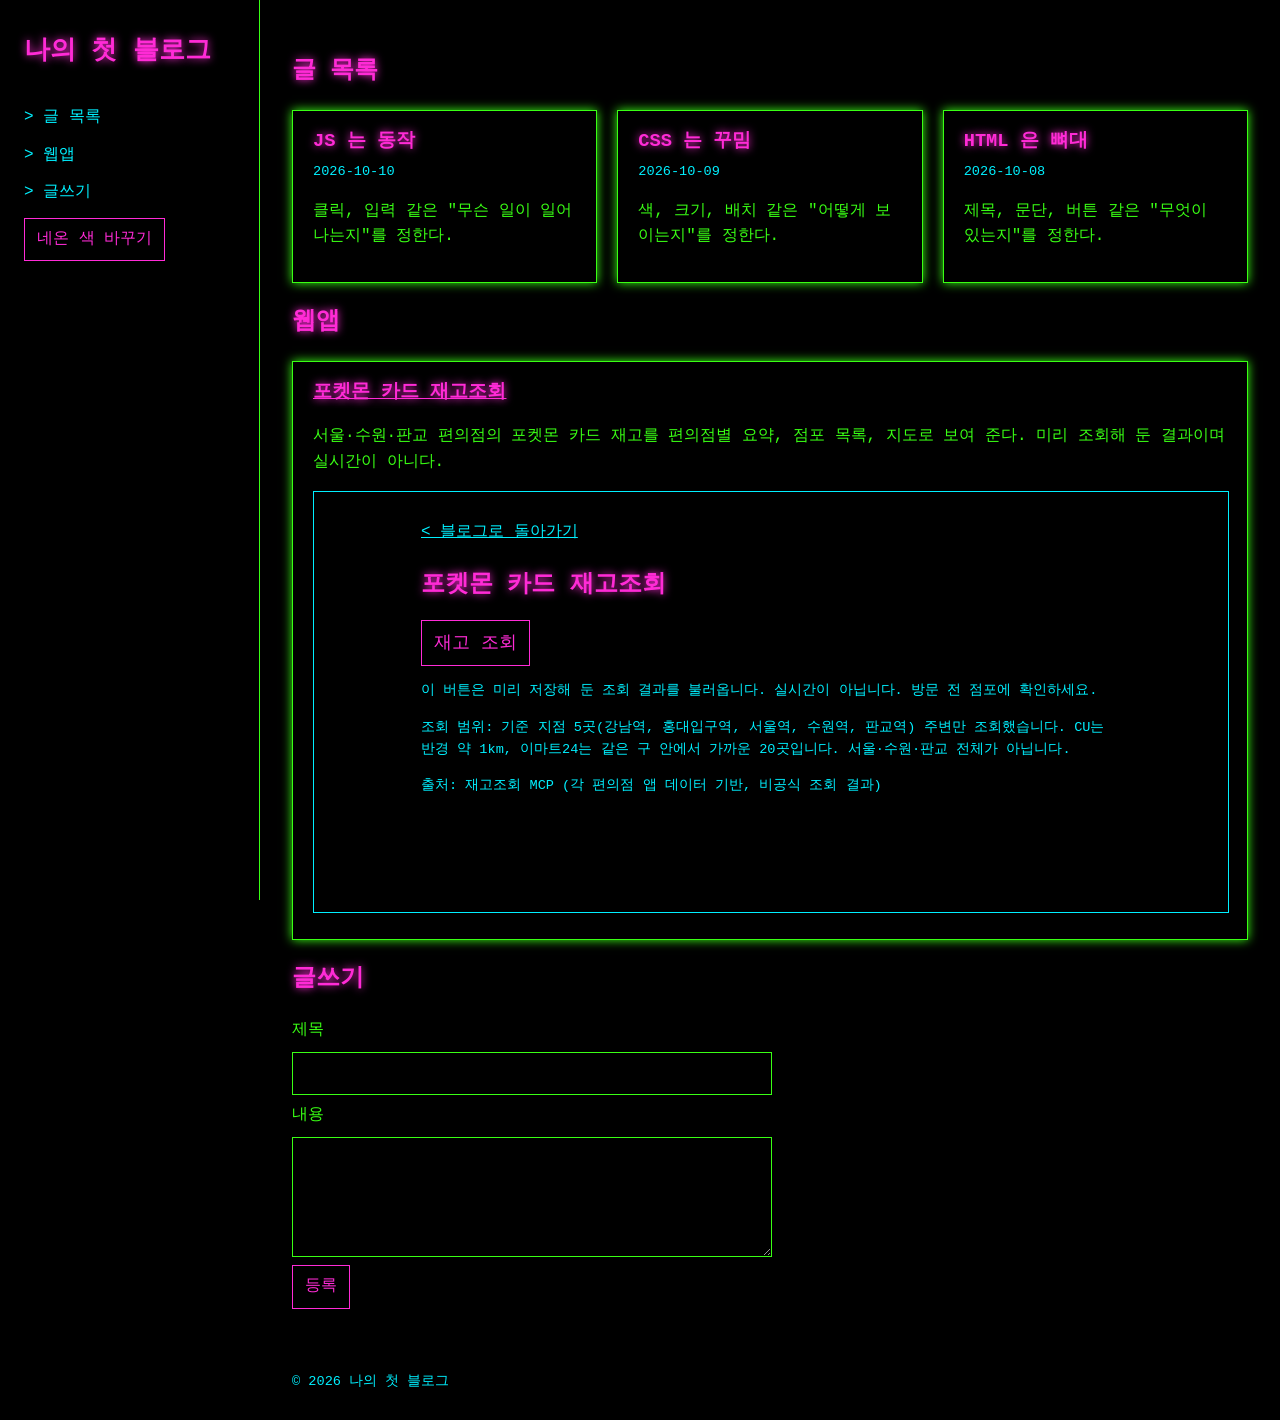
==== index.html @ 74ac0d4f "Add sample blog and pokemon-stock web app Blog with neon layout, plus a Pokemon card stock viewer un" ====
<!DOCTYPE html>
<!-- HTML = 페이지의 "뼈대(구조와 내용)". 태그 <이름>...</이름> 로 감싼다. -->
<html lang="ko">
<head>
  <!-- head: 화면에 안 보이는 설정 정보 -->
  <meta charset="UTF-8">
  <meta name="viewport" content="width=device-width, initial-scale=1"> <!-- 모바일에서 화면 폭 맞춤 -->
  <title>나의 첫 블로그</title>
  <link rel="stylesheet" href="style.css"> <!-- CSS 파일 연결 -->
</head>
<body>
  <!-- body: 화면에 실제로 보이는 부분 -->

  <header>
    <h1>나의 첫 블로그</h1>
    <nav>
      <!-- a = 링크. href="#id" 는 같은 페이지 안의 해당 id 위치로 이동 -->
      <a href="#posts">글 목록</a>
      <a href="#apps">웹앱</a>
      <a href="#write">글쓰기</a>
      <!-- id 는 JS가 이 버튼을 찾을 때 쓰는 이름표 -->
      <button id="theme-btn" type="button">네온 색 바꾸기</button>
    </nav>
  </header>

  <main>
    <section id="posts">
      <h2>글 목록</h2>
      <!-- 비어 있음! script.js 가 여기에 글을 채워 넣는다 -->
      <div id="post-list"></div>
    </section>

    <section id="apps">
      <h2>웹앱</h2>
      <!-- 웹앱 카드: 제목, 설명, 미리보기. 웹앱마다 article 하나씩 추가한다 -->
      <article class="post app-card">
        <h3><a href="apps/pokemon-stock/">포켓몬 카드 재고조회</a></h3>
        <p>서울·수원·판교 편의점의 포켓몬 카드 재고를 편의점별 요약, 점포 목록, 지도로 보여 준다. 미리 조회해 둔 결과이며 실시간이 아니다.</p>
        <!-- iframe = 다른 페이지를 이 페이지 안에 끼워 넣는 창. loading="lazy" 는 화면에 보일 때쯤 불러오기 -->
        <iframe src="apps/pokemon-stock/" title="포켓몬 카드 재고조회 미리보기" loading="lazy"></iframe>
      </article>
    </section>

    <section id="write">
      <h2>글쓰기</h2>
      <form id="post-form">
        <!-- label 의 for 와 input 의 id 를 맞추면, 글자를 눌러도 입력칸이 선택된다 -->
        <label for="title">제목</label>
        <input id="title" type="text" required> <!-- required: 비우면 브라우저가 막아줌 -->

        <label for="body">내용</label>
        <textarea id="body" rows="4" required></textarea>

        <button type="submit">등록</button>
      </form>
    </section>
  </main>

  <footer>
    <p>© 2026 나의 첫 블로그</p>
  </footer>

  <!-- JS 는 body 맨 끝에: 위의 태그들이 다 만들어진 뒤에 실행되어야 찾을 수 있다 -->
  <script src="script.js"></script>
</body>
</html>
---- style.css ----
/* CSS = 페이지의 "꾸밈(색, 크기, 배치)".
   문법:  선택자 { 속성: 값; }
   선택자 종류:  태그이름(header) / .클래스(.post) / #아이디(#post-list)
   HTML 은 거의 그대로인데 이 파일만 바꿔서 디자인과 레이아웃이 완전히 달라졌다. */

/* 변수: 네온 색을 한 곳에 모아둔다 */
:root {
  --bg: #000000;
  --main: #39ff14;  /* 네온 초록: 본문, 테두리 */
  --point: #ff2bd6; /* 네온 핑크: 제목, 강조 */
  --sub: #00f0ff;   /* 네온 하늘: 날짜, 링크 */
}

/* body 에 alt 클래스가 붙으면(JS가 붙임) 네온 색 조합이 바뀐다 */
body.alt {
  --main: #00f0ff;
  --point: #fff01f;
  --sub: #ff2bd6;
}

/* grid: 화면을 "칸"으로 나누는 배치 방법. 왼쪽 260px 사이드바 + 나머지(1fr) 본문 */
body {
  margin: 0;
  min-height: 100vh; /* vh = 화면 높이의 % */
  display: grid;
  grid-template-columns: 260px 1fr;
  grid-template-rows: 1fr auto;
  font-family: ui-monospace, Menlo, monospace;
  line-height: 1.6;
  background: var(--bg);
  color: var(--main);
}

/* 왼쪽 사이드바: 스크롤해도 화면에 붙어 있다 */
header {
  grid-row: 1 / 3;  /* 1번 줄부터 3번 줄 앞까지 = 세로로 2칸 차지 */
  position: sticky;
  top: 0;
  height: 100vh;
  box-sizing: border-box; /* padding 을 height 안에 포함 */
  padding: 32px 24px;
  border-right: 1px solid var(--main);
}

/* text-shadow 를 글자와 같은 색으로 번지게 하면 네온 불빛처럼 보인다 */
h1, h2, h3 {
  color: var(--point);
  text-shadow: 0 0 8px var(--point);
}

header h1 { margin: 0 0 32px; font-size: 1.6rem; }

/* 메뉴를 세로로 쌓기 */
nav { display: flex; flex-direction: column; gap: 12px; align-items: flex-start; }

nav a { color: var(--sub); text-decoration: none; }
nav a::before { content: '> '; } /* ::before = 글자 앞에 장식 끼워넣기 */

/* :hover = 마우스를 올렸을 때 */
nav a:hover { text-shadow: 0 0 8px var(--sub); }

main { padding: 32px; }

/* 글 카드를 격자로: 한 칸이 최소 240px, 자리가 남으면 자동으로 여러 열 */
#post-list {
  display: grid;
  grid-template-columns: repeat(auto-fill, minmax(240px, 1fr));
  gap: 20px;
}

.post {
  padding: 16px 20px;
  border: 1px solid var(--main);
  box-shadow: 0 0 10px var(--main); /* 테두리 네온 불빛 */
  transition: transform 0.2s;       /* 변화를 0.2초에 걸쳐 부드럽게 */
}

.post:hover { transform: translateY(-4px); } /* 마우스를 올리면 살짝 떠오른다 */

.post h3 { margin: 0 0 4px; }
.post .date { color: var(--sub); font-size: 0.85rem; }
.post p { white-space: pre-wrap; overflow-wrap: anywhere; } /* 줄바꿈 유지 + 긴 글자는 꺾기 */

/* 웹앱 카드: 제목 링크와 미리보기 창 */
.app-card a { color: inherit; }
.app-card iframe {
  width: 100%;
  height: 420px;
  border: 1px solid var(--sub);
  background: var(--bg);
}

form { display: flex; flex-direction: column; gap: 8px; max-width: 480px; }

input, textarea, button {
  font: inherit; /* 글꼴을 body 와 동일하게 */
  padding: 8px 12px;
  border: 1px solid var(--main);
  background: var(--bg);
  color: var(--main);
}

button { cursor: pointer; color: var(--point); border-color: var(--point); }
button:hover { box-shadow: 0 0 10px var(--point); }
button[type="submit"] { align-self: flex-start; }

/* :focus-visible = 키보드로 선택했을 때. 어디에 있는지 보이게 한다 */
:focus-visible { outline: 2px solid var(--sub); outline-offset: 2px; }

footer { padding: 16px 32px; color: var(--sub); font-size: 0.85rem; }

/* 미디어 쿼리: 화면 폭이 700px 이하(휴대폰)면 사이드바를 위로 올려 한 열로 */
@media (max-width: 700px) {
  body { display: block; }
  header {
    position: static;
    height: auto;
    border-right: none;
    border-bottom: 1px solid var(--main);
  }
  main { padding: 20px 16px; }
}
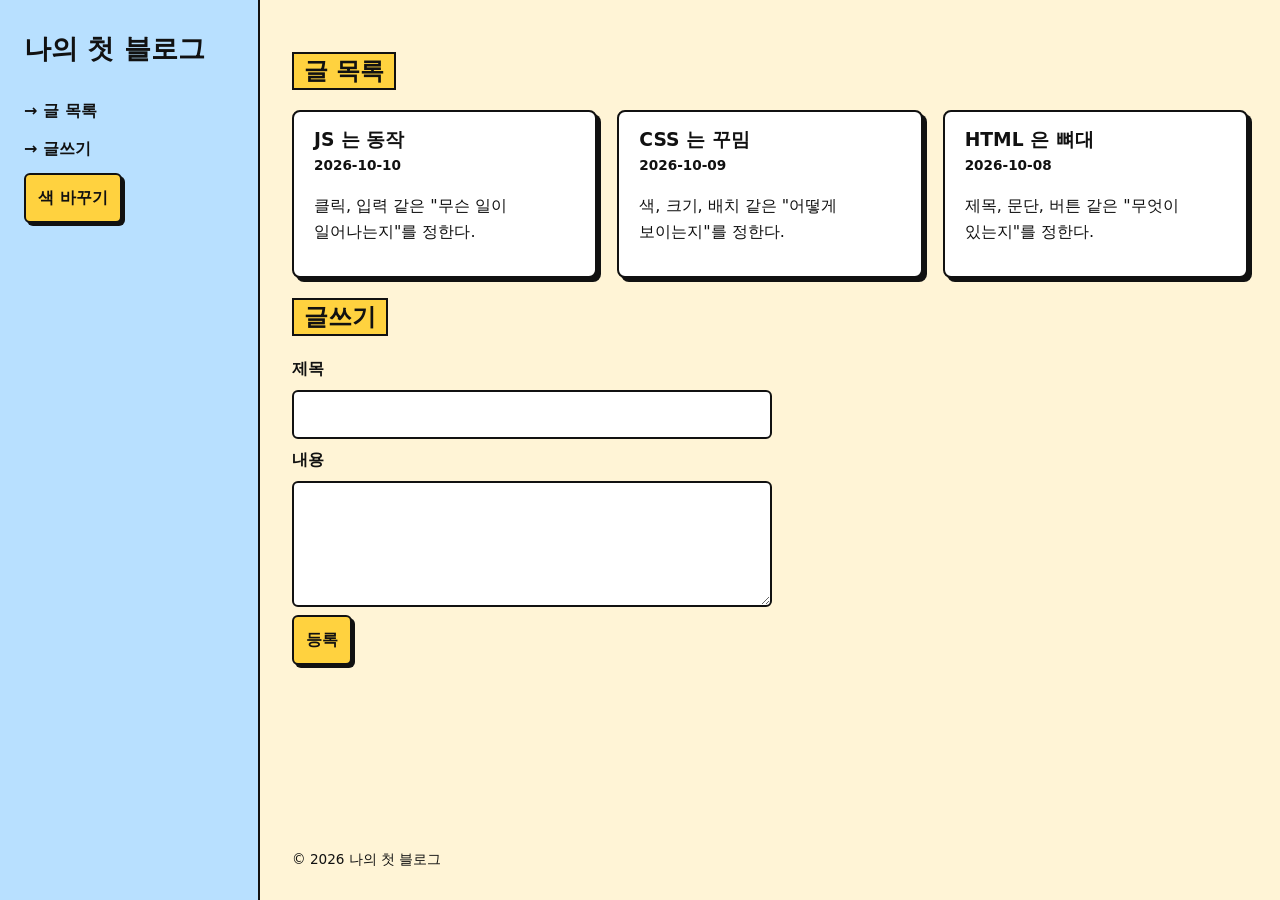
==== commit 3c4092a4: "Rework pokemon-stock into a standalone live stock lookup - Query the public stock server from the br" ====
--- a/index.html
+++ b/index.html
@@ -16,10 +16,9 @@
     <nav>
       <!-- a = 링크. href="#id" 는 같은 페이지 안의 해당 id 위치로 이동 -->
       <a href="#posts">글 목록</a>
-      <a href="#apps">웹앱</a>
       <a href="#write">글쓰기</a>
       <!-- id 는 JS가 이 버튼을 찾을 때 쓰는 이름표 -->
-      <button id="theme-btn" type="button">네온 색 바꾸기</button>
+      <button id="theme-btn" type="button">색 바꾸기</button>
     </nav>
   </header>
 
@@ -28,17 +27,6 @@
       <h2>글 목록</h2>
       <!-- 비어 있음! script.js 가 여기에 글을 채워 넣는다 -->
       <div id="post-list"></div>
-    </section>
-
-    <section id="apps">
-      <h2>웹앱</h2>
-      <!-- 웹앱 카드: 제목, 설명, 미리보기. 웹앱마다 article 하나씩 추가한다 -->
-      <article class="post app-card">
-        <h3><a href="apps/pokemon-stock/">포켓몬 카드 재고조회</a></h3>
-        <p>서울·수원·판교 편의점의 포켓몬 카드 재고를 편의점별 요약, 점포 목록, 지도로 보여 준다. 미리 조회해 둔 결과이며 실시간이 아니다.</p>
-        <!-- iframe = 다른 페이지를 이 페이지 안에 끼워 넣는 창. loading="lazy" 는 화면에 보일 때쯤 불러오기 -->
-        <iframe src="apps/pokemon-stock/" title="포켓몬 카드 재고조회 미리보기" loading="lazy"></iframe>
-      </article>
     </section>
 
     <section id="write">
--- a/style.css
+++ b/style.css
@@ -1,21 +1,24 @@
 /* CSS = 페이지의 "꾸밈(색, 크기, 배치)".
    문법:  선택자 { 속성: 값; }
    선택자 종류:  태그이름(header) / .클래스(.post) / #아이디(#post-list)
-   HTML 은 거의 그대로인데 이 파일만 바꿔서 디자인과 레이아웃이 완전히 달라졌다. */
+   디자인: 네오 브루탈리즘 = 밝은 원색 + 굵은 검정 테두리 + 번지지 않는 딱딱한 그림자 */
 
-/* 변수: 네온 색을 한 곳에 모아둔다 */
+/* 변수: 색과 테두리·그림자 모양을 한 곳에 모아둔다 */
 :root {
-  --bg: #000000;
-  --main: #39ff14;  /* 네온 초록: 본문, 테두리 */
-  --point: #ff2bd6; /* 네온 핑크: 제목, 강조 */
-  --sub: #00f0ff;   /* 네온 하늘: 날짜, 링크 */
+  --bg: #fff4d6;     /* 크림색 바탕 */
+  --ink: #111111;    /* 글자와 테두리의 검정 */
+  --card: #ffffff;
+  --point: #ffd23f;  /* 노랑: 버튼, 강조 */
+  --sub: #b8e0ff;    /* 하늘: 사이드바 */
+  --line: 2px solid var(--ink);
+  --shadow: 4px 4px 0 var(--ink); /* 가로 4px, 세로 4px, 번짐 0 = 딱딱한 그림자 */
 }
 
-/* body 에 alt 클래스가 붙으면(JS가 붙임) 네온 색 조합이 바뀐다 */
+/* body 에 alt 클래스가 붙으면(JS가 붙임) 색 조합이 바뀐다 */
 body.alt {
-  --main: #00f0ff;
-  --point: #fff01f;
-  --sub: #ff2bd6;
+  --bg: #e8f7e4;
+  --point: #ff9fd0;
+  --sub: #ffd23f;
 }
 
 /* grid: 화면을 "칸"으로 나누는 배치 방법. 왼쪽 260px 사이드바 + 나머지(1fr) 본문 */
@@ -25,10 +28,11 @@
   display: grid;
   grid-template-columns: 260px 1fr;
   grid-template-rows: 1fr auto;
-  font-family: ui-monospace, Menlo, monospace;
+  font-family: system-ui, -apple-system, "Apple SD Gothic Neo", sans-serif;
   line-height: 1.6;
   background: var(--bg);
-  color: var(--main);
+  color: var(--ink);
+  word-break: keep-all; /* 한글을 단어 중간에서 끊지 않는다 */
 }
 
 /* 왼쪽 사이드바: 스크롤해도 화면에 붙어 있다 */
@@ -39,25 +43,30 @@
   height: 100vh;
   box-sizing: border-box; /* padding 을 height 안에 포함 */
   padding: 32px 24px;
-  border-right: 1px solid var(--main);
+  background: var(--sub);
+  border-right: var(--line);
 }
 
-/* text-shadow 를 글자와 같은 색으로 번지게 하면 네온 불빛처럼 보인다 */
-h1, h2, h3 {
-  color: var(--point);
-  text-shadow: 0 0 8px var(--point);
+h1, h2, h3 { font-weight: 800; line-height: 1.25; }
+
+header h1 { margin: 0 0 32px; font-size: 1.7rem; }
+
+/* 제목 뒤에 노란 형광펜을 칠한 듯한 효과 */
+h2 {
+  display: inline-block;
+  padding: 2px 10px;
+  background: var(--point);
+  border: var(--line);
 }
-
-header h1 { margin: 0 0 32px; font-size: 1.6rem; }
 
 /* 메뉴를 세로로 쌓기 */
 nav { display: flex; flex-direction: column; gap: 12px; align-items: flex-start; }
 
-nav a { color: var(--sub); text-decoration: none; }
-nav a::before { content: '> '; } /* ::before = 글자 앞에 장식 끼워넣기 */
+nav a { color: var(--ink); font-weight: 700; text-decoration: none; }
+nav a::before { content: '→ '; } /* ::before = 글자 앞에 장식 끼워넣기 */
 
 /* :hover = 마우스를 올렸을 때 */
-nav a:hover { text-shadow: 0 0 8px var(--sub); }
+nav a:hover { text-decoration: underline; text-decoration-thickness: 3px; }
 
 main { padding: 32px; }
 
@@ -70,44 +79,48 @@
 
 .post {
   padding: 16px 20px;
-  border: 1px solid var(--main);
-  box-shadow: 0 0 10px var(--main); /* 테두리 네온 불빛 */
-  transition: transform 0.2s;       /* 변화를 0.2초에 걸쳐 부드럽게 */
+  background: var(--card);
+  border: var(--line);
+  border-radius: 8px;
+  box-shadow: var(--shadow);
+  transition: transform 0.15s, box-shadow 0.15s; /* 변화를 0.15초에 걸쳐 부드럽게 */
 }
 
-.post:hover { transform: translateY(-4px); } /* 마우스를 올리면 살짝 떠오른다 */
+/* 마우스를 올리면 카드가 왼쪽 위로 움직이고 그림자가 길어져 "떠오른" 것처럼 보인다 */
+.post:hover { transform: translate(-2px, -2px); box-shadow: 6px 6px 0 var(--ink); }
 
 .post h3 { margin: 0 0 4px; }
-.post .date { color: var(--sub); font-size: 0.85rem; }
+.post .date { font-size: 0.85rem; font-weight: 700; }
 .post p { white-space: pre-wrap; overflow-wrap: anywhere; } /* 줄바꿈 유지 + 긴 글자는 꺾기 */
-
-/* 웹앱 카드: 제목 링크와 미리보기 창 */
-.app-card a { color: inherit; }
-.app-card iframe {
-  width: 100%;
-  height: 420px;
-  border: 1px solid var(--sub);
-  background: var(--bg);
-}
 
 form { display: flex; flex-direction: column; gap: 8px; max-width: 480px; }
 
+label { font-weight: 700; }
+
 input, textarea, button {
   font: inherit; /* 글꼴을 body 와 동일하게 */
-  padding: 8px 12px;
-  border: 1px solid var(--main);
-  background: var(--bg);
-  color: var(--main);
+  padding: 10px 12px;
+  border: var(--line);
+  border-radius: 6px;
+  background: var(--card);
+  color: var(--ink);
 }
 
-button { cursor: pointer; color: var(--point); border-color: var(--point); }
-button:hover { box-shadow: 0 0 10px var(--point); }
+button {
+  cursor: pointer;
+  font-weight: 700;
+  background: var(--point);
+  box-shadow: 3px 3px 0 var(--ink);
+}
+
+/* :active = 누르고 있는 동안. 그림자 자리로 버튼이 이동해 "눌린" 것처럼 보인다 */
+button:active { transform: translate(3px, 3px); box-shadow: none; }
 button[type="submit"] { align-self: flex-start; }
 
 /* :focus-visible = 키보드로 선택했을 때. 어디에 있는지 보이게 한다 */
-:focus-visible { outline: 2px solid var(--sub); outline-offset: 2px; }
+:focus-visible { outline: 3px solid #1a4fff; outline-offset: 2px; }
 
-footer { padding: 16px 32px; color: var(--sub); font-size: 0.85rem; }
+footer { padding: 16px 32px; font-size: 0.85rem; }
 
 /* 미디어 쿼리: 화면 폭이 700px 이하(휴대폰)면 사이드바를 위로 올려 한 열로 */
 @media (max-width: 700px) {
@@ -116,7 +129,7 @@
     position: static;
     height: auto;
     border-right: none;
-    border-bottom: 1px solid var(--main);
+    border-bottom: var(--line);
   }
   main { padding: 20px 16px; }
 }
